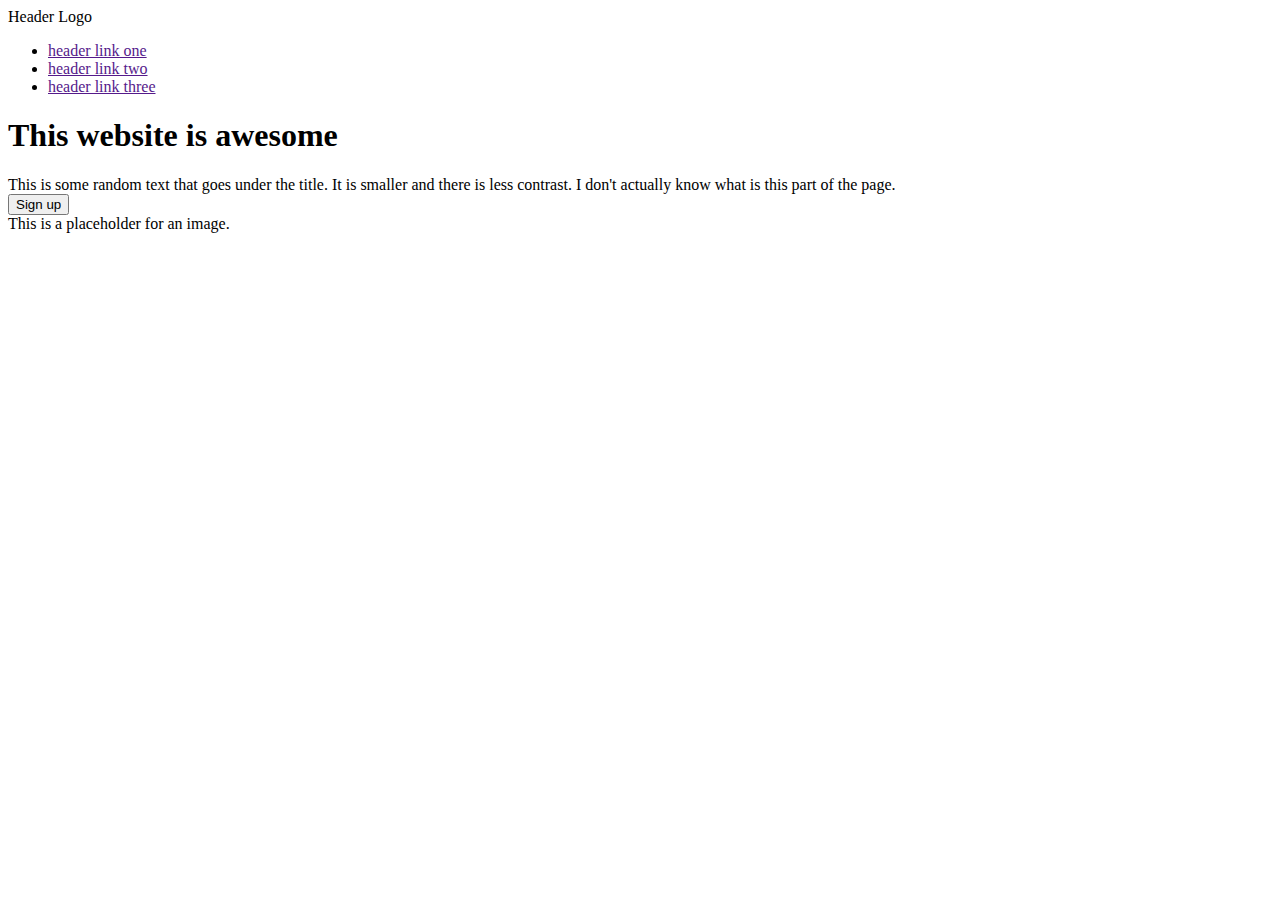
==== index.html @ 5f95f278 "Changed page.html to index.html because index should be the name of the first page that is sent from" ====
<!DOCTYPE html>
<html lang="en">
<head>
    <meta charset="UTF-8">
    <meta name="viewport" content="width=device-width, initial-scale=1.0">
    <title>Landing Page</title>
    <link rel="stylesheet" href="page.css">

    <link rel="stylesheet" href='https://fonts.googleapis.com/css?family=Roboto'>
</head>
<body>
    <div class="header">

        <div class="logo">
            Header Logo
        </div>

        <ul>
            <li> <a href=""> header link one </a></li>
            <li> <a href=""> header link two </a></li>
            <li> <a href=""> header link three </a></li>
        </ul>

    </div>

    <div class="main">
        <div class="container">
            <h1>This website is awesome</h1>
            <div>
                This is some random text that goes 
                under the title. It is smaller and there 
                is less contrast. I don't actually know 
                what is this part of the page.
            </div>
            <button> Sign up </button>
        </div>
        <div class="placeholder"> This is a placeholder for an image.</div>
    </div>

    
</body>
</html>
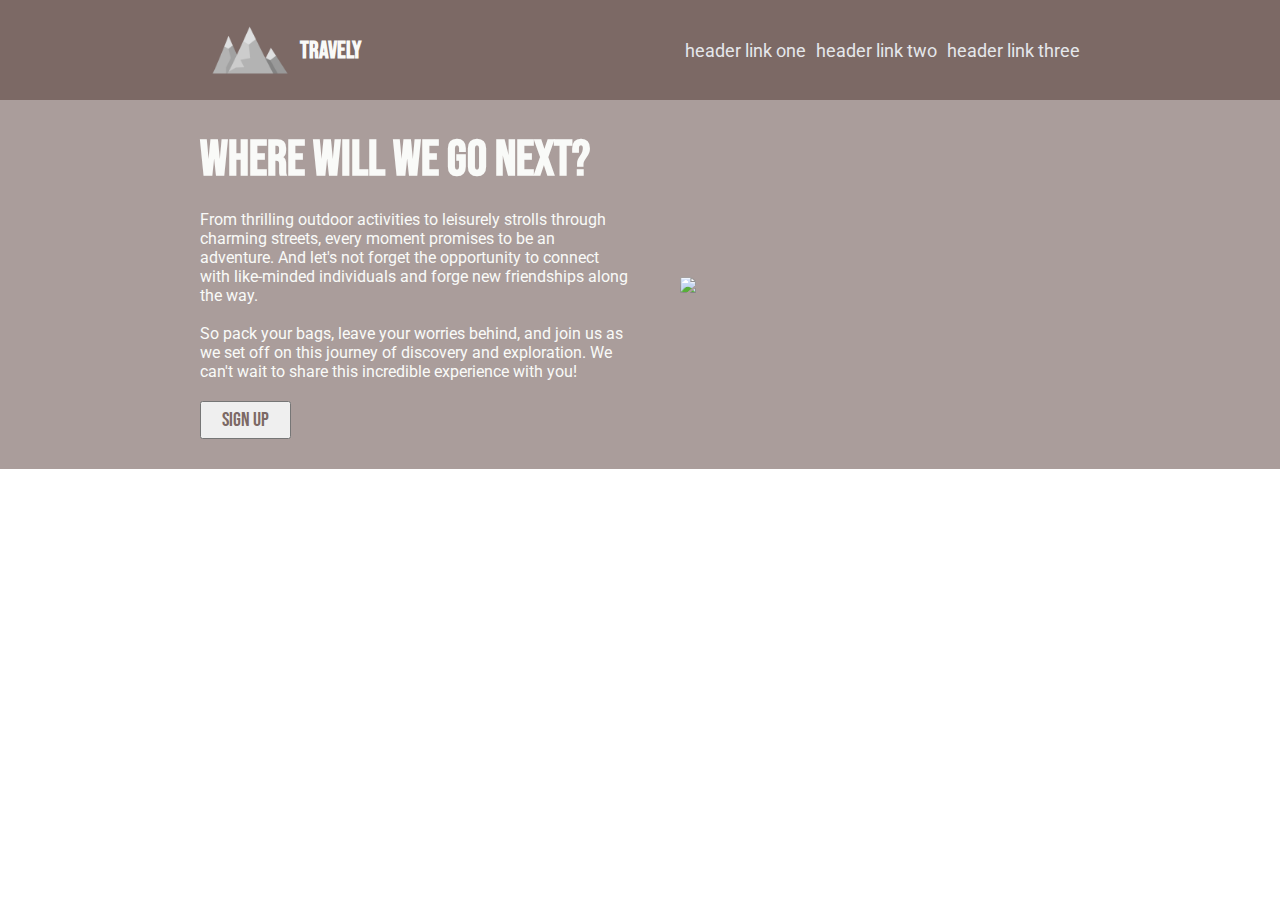
==== commit 86727389: "Added new logo, color palette." ====
--- a/index.html
+++ b/index.html
@@ -4,16 +4,19 @@
     <meta charset="UTF-8">
     <meta name="viewport" content="width=device-width, initial-scale=1.0">
     <title>Landing Page</title>
-    <link rel="stylesheet" href="page.css">
+    <link rel="stylesheet" href="index.css">
 
-    <link rel="stylesheet" href='https://fonts.googleapis.com/css?family=Roboto'>
+    <link href="https://fonts.googleapis.com/css2?family=Bebas+Neue&family=Roboto:ital,wght@0,100;0,300;0,400;0,500;0,700;0,900;1,100;1,300;1,400;1,500;1,700;1,900&display=swap" rel="stylesheet">
 </head>
 <body>
     <div class="header">
 
-        <div class="logo">
-            Header Logo
+        
+        <div class="logoName">
+            <img class="logo" src="./logo/logo.png">
+            <div>travely</div>
         </div>
+        
 
         <ul>
             <li> <a href=""> header link one </a></li>
@@ -24,17 +27,17 @@
     </div>
 
     <div class="main">
+        
         <div class="container">
-            <h1>This website is awesome</h1>
+            <h1>Where will we go next?</h1>
             <div>
-                This is some random text that goes 
-                under the title. It is smaller and there 
-                is less contrast. I don't actually know 
-                what is this part of the page.
+                From thrilling outdoor activities to leisurely strolls through charming streets, every moment promises to be an adventure. And let's not forget the opportunity to connect with like-minded individuals and forge new friendships along the way. <br>
+                <br>
+                So pack your bags, leave your worries behind, and join us as we set off on this journey of discovery and exploration. We can't wait to share this incredible experience with you!
             </div>
             <button> Sign up </button>
         </div>
-        <div class="placeholder"> This is a placeholder for an image.</div>
+        <img class="placeholder" src="./images/DSCF9760.jpg">
     </div>
 
     
--- a/index.css
+++ b/index.css
@@ -0,0 +1,91 @@
+body {
+    font-family: "Roboto", sans-serif;
+    margin: 0%;
+    
+}
+
+.header {
+    background-color: #7c6965;
+    padding: 0px 200px 0px 200px;
+    display: flex;
+    justify-content: space-between;
+    align-items: center;
+    color: #f9faf8;
+    font-size: 24px;
+    
+}
+
+.logoName {
+    display: flex;
+    font-family: "Bebas Neue", sans-serif;
+    align-items: center;
+    font-weight: bolder;
+}
+
+.logo {
+    display: block;
+    width: 100px;
+    
+}
+
+ul {
+    
+    display: flex;
+    justify-content: space-between;
+    color: #e5e7eb;
+    font-size: 18px;
+    gap: 10px;
+}
+
+li {
+    list-style-type: none;
+    
+}
+
+a {
+    text-decoration: none;
+    color: #e5e7eb;
+}
+
+.main {
+    padding: 30px 200px 30px 200px;
+    background-color: #7c6965a6;
+    display: flex;
+    justify-content: space-between;
+    align-items:center;
+    color: #f9faf8;
+    gap: 50px;
+}
+
+.main .container {
+    
+    display: flex;
+    flex-direction: column;
+    justify-content: flex-start;
+    width: 700px;
+    margin: 0;
+    gap: 20px;
+    
+}
+
+.main .container h1 {
+    font-family: "Bebas Neue", sans-serif;
+    font-size: 50px;
+    margin: 0;
+}
+
+.main .container button {
+    width: max-content;
+    font-family: "Bebas Neue", sans-serif;
+    font-size: 20px;
+    padding: 5px 20px 5px 20px;
+    color: #7c6965;
+    
+}
+
+.placeholder {
+    flex-shrink: 0;
+    width: 400px;
+    border-radius: 5%;
+    
+}
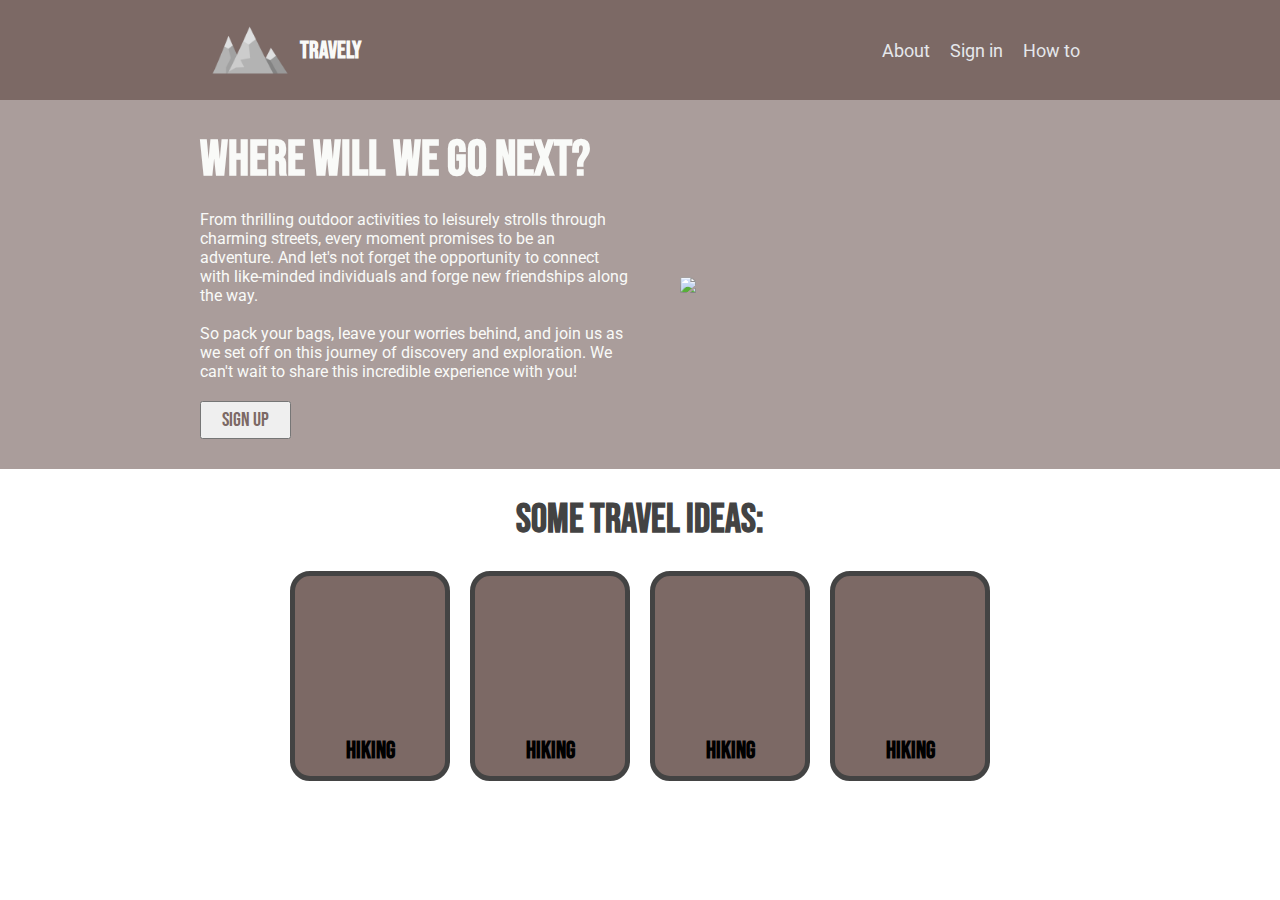
==== commit bc862ff1: "Added ideas container." ====
--- a/index.html
+++ b/index.html
@@ -19,9 +19,9 @@
         
 
         <ul>
-            <li> <a href=""> header link one </a></li>
-            <li> <a href=""> header link two </a></li>
-            <li> <a href=""> header link three </a></li>
+            <li> <a href=""> About </a></li>
+            <li> <a href=""> Sign in </a></li>
+            <li> <a href=""> How to </a></li>
         </ul>
 
     </div>
@@ -40,6 +40,32 @@
         <img class="placeholder" src="./images/DSCF9760.jpg">
     </div>
 
+    <h1 class="ideas"> Some travel ideas: </h1>
+    <div class="ideas-container">
+        
+            <div class="idea">
+                <div class="idea-img"></div> 
+                <div style="text-align: center; font-size: 24px; font-weight: bolder; font-family: Bebas Neue, sans-serif;"> Hiking</div>
+            </div>
+
+            <div class="idea">
+                <div class="idea-img"></div> 
+                <div style="text-align: center; font-size: 24px; font-weight: bolder; font-family: Bebas Neue, sans-serif;"> Hiking</div>
+            </div>
+
+            <div class="idea">
+                <div class="idea-img"></div> 
+                <div style="text-align: center; font-size: 24px; font-weight: bolder; font-family: Bebas Neue, sans-serif;"> Hiking</div>
+            </div>
+
+            <div class="idea">
+                <div class="idea-img"></div> 
+                <div style="text-align: center; font-size: 24px; font-weight: bolder; font-family: Bebas Neue, sans-serif;"> Hiking</div>
+            </div>
+            
+        
+    </div>
+
     
 </body>
 </html>--- a/index.css
+++ b/index.css
@@ -34,7 +34,7 @@
     justify-content: space-between;
     color: #e5e7eb;
     font-size: 18px;
-    gap: 10px;
+    gap: 20px;
 }
 
 li {
@@ -87,5 +87,43 @@
     flex-shrink: 0;
     width: 400px;
     border-radius: 5%;
+   
     
 }
+
+.ideas {
+    font-family: "Bebas Neue", sans-serif;
+    font-size: 40px;
+    text-align: center;
+    color: #434343;
+}
+
+.ideas-container {
+    display: flex;
+    justify-content: center;
+    gap: 20px
+}
+
+.idea {
+    display: flex;
+    flex-direction: column;
+    justify-items: center;
+    width: 150px;
+    height: 200px;
+    border: 5px solid #434343;
+    border-radius: 20px;
+    gap: 10px;
+    background-color: #7c6965;
+    
+
+    
+}
+
+
+.idea-img {
+    width: 150px;
+    height: 150px;
+    
+    background-image: url('./images/DSCF9874.jpg');
+    background-size: cover;
+}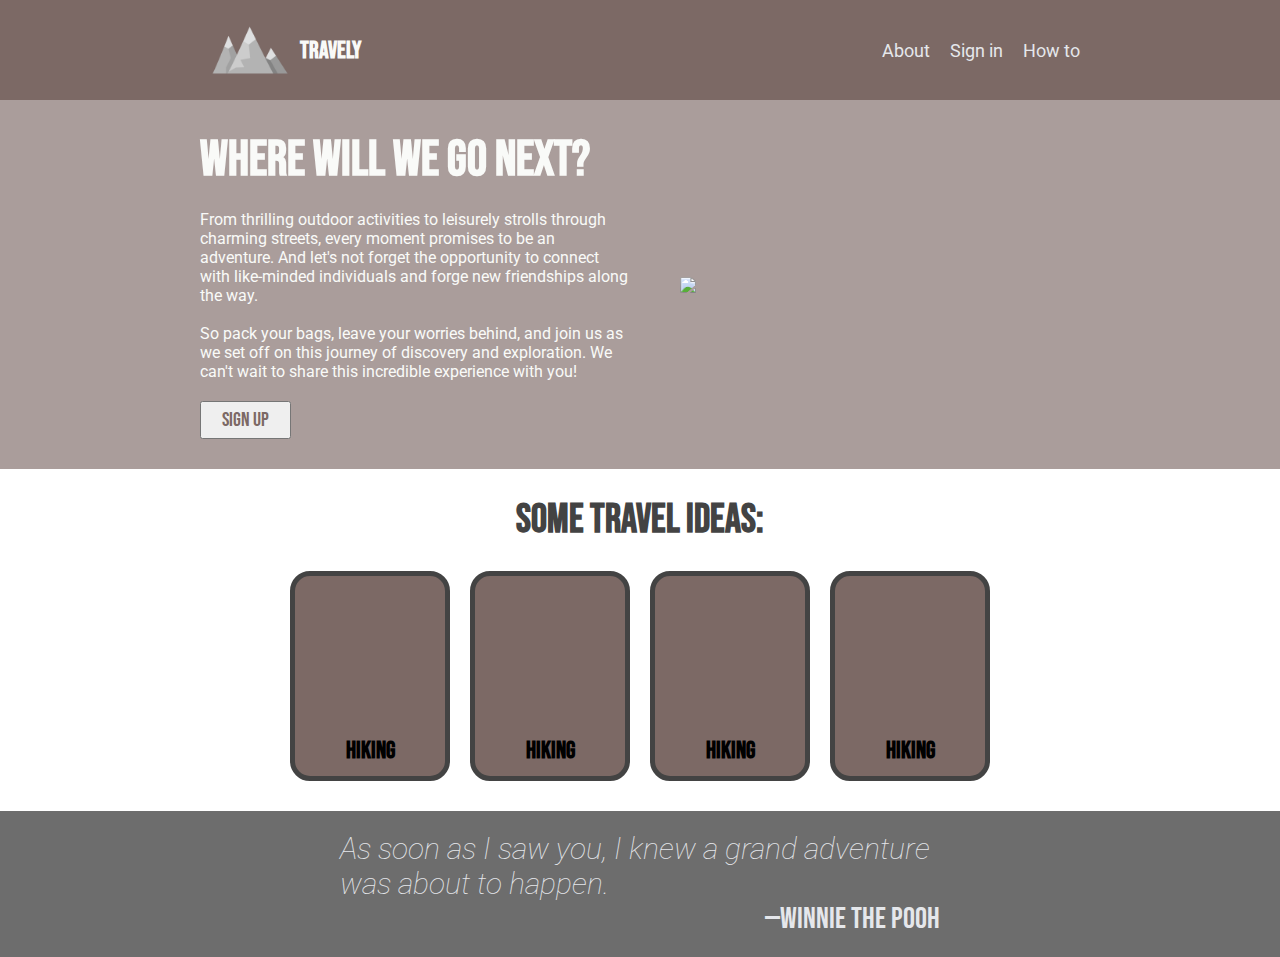
==== commit e4504bc8: "Added quote." ====
--- a/index.html
+++ b/index.html
@@ -61,9 +61,17 @@
             <div class="idea">
                 <div class="idea-img"></div> 
                 <div style="text-align: center; font-size: 24px; font-weight: bolder; font-family: Bebas Neue, sans-serif;"> Hiking</div>
+            </div>        
+    </div>
+    <div class="quote-around">
+        <div class="quote-container">
+            <div class="quote">
+                As soon as I saw you, I knew a grand adventure was about to happen.
             </div>
-            
-        
+            <div class="author">
+                —Winnie The Pooh
+            </div>
+        </div>
     </div>
 
     
--- a/index.css
+++ b/index.css
@@ -101,7 +101,8 @@
 .ideas-container {
     display: flex;
     justify-content: center;
-    gap: 20px
+    gap: 20px;
+    padding-bottom: 30px;
 }
 
 .idea {
@@ -126,4 +127,30 @@
     
     background-image: url('./images/DSCF9874.jpg');
     background-size: cover;
+}
+
+.quote-around {
+    background-color: #6d6d6d;
+    display: flex;
+    justify-content: center;
+}
+
+.quote-container {
+    background-color: #6d6d6d;
+    color: #e5e7eb;
+    width: 600px;
+    font-size: 30px;
+    padding: 20px;
+    
+}
+
+.quote {
+    text-align: start;
+    font-style: italic;
+    font-weight: 100;
+}
+
+.author {
+    text-align: end;
+    font-family: "Bebas Neue", sans-serif;
 }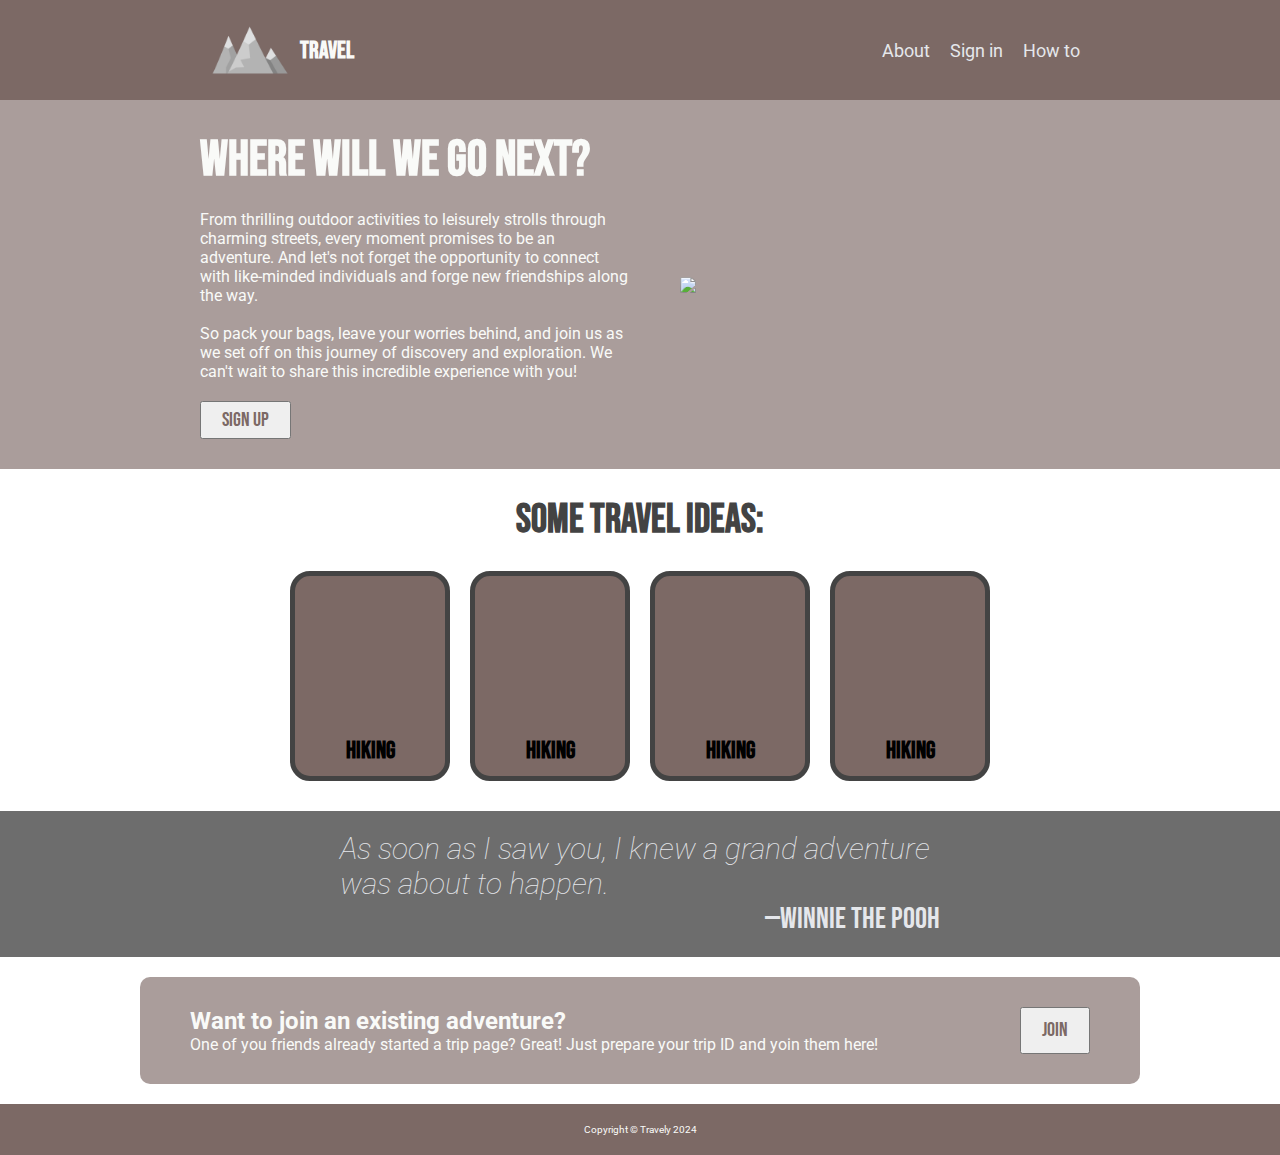
==== commit 60bd4685: "Added join and footer." ====
--- a/index.html
+++ b/index.html
@@ -14,7 +14,7 @@
         
         <div class="logoName">
             <img class="logo" src="./logo/logo.png">
-            <div>travely</div>
+            <div>travel</div>
         </div>
         
 
@@ -74,6 +74,23 @@
         </div>
     </div>
 
+    <div class="join">
+        <div class="join-container">
+            <div class="join-text">
+                <h2>Want to join an existing adventure?</h1>
+                <div>
+                    One of you friends already started a trip page? Great! Just prepare your trip ID and yoin them here!
+                </div>
+            </div>
+            <button> Join </button>
+        </div>
+        
+    </div>
+
+    <div class="footer">
+        Copyright © Travely 2024
+    </div>
+
     
 </body>
 </html>--- a/index.css
+++ b/index.css
@@ -4,7 +4,7 @@
     
 }
 
-.header {
+.header, .footer {
     background-color: #7c6965;
     padding: 0px 200px 0px 200px;
     display: flex;
@@ -47,13 +47,20 @@
     color: #e5e7eb;
 }
 
+.main, .join-container {
+    
+    background-color: #7c6965a6;
+    display: flex;
+    color: #f9faf8;
+    
+}
+
 .main {
     padding: 30px 200px 30px 200px;
-    background-color: #7c6965a6;
-    display: flex;
+    
     justify-content: space-between;
     align-items:center;
-    color: #f9faf8;
+ 
     gap: 50px;
 }
 
@@ -74,7 +81,7 @@
     margin: 0;
 }
 
-.main .container button {
+.main .container button, .join-container button {
     width: max-content;
     font-family: "Bebas Neue", sans-serif;
     font-size: 20px;
@@ -153,4 +160,27 @@
 .author {
     text-align: end;
     font-family: "Bebas Neue", sans-serif;
+}
+.join {
+    display: flex;
+    justify-content: center;
+    padding: 20px;
+}
+.join-container {
+    border-radius: 10px;
+    width: 900px;
+    padding: 30px 50px;
+    display: flex;
+    justify-content: space-between;
+}
+
+.join-text h2 {
+    margin-bottom: 0;
+    margin-top: 0;
+}
+
+.footer {
+    justify-content: center;
+    padding: 20px;
+    font-size: 10px;
 }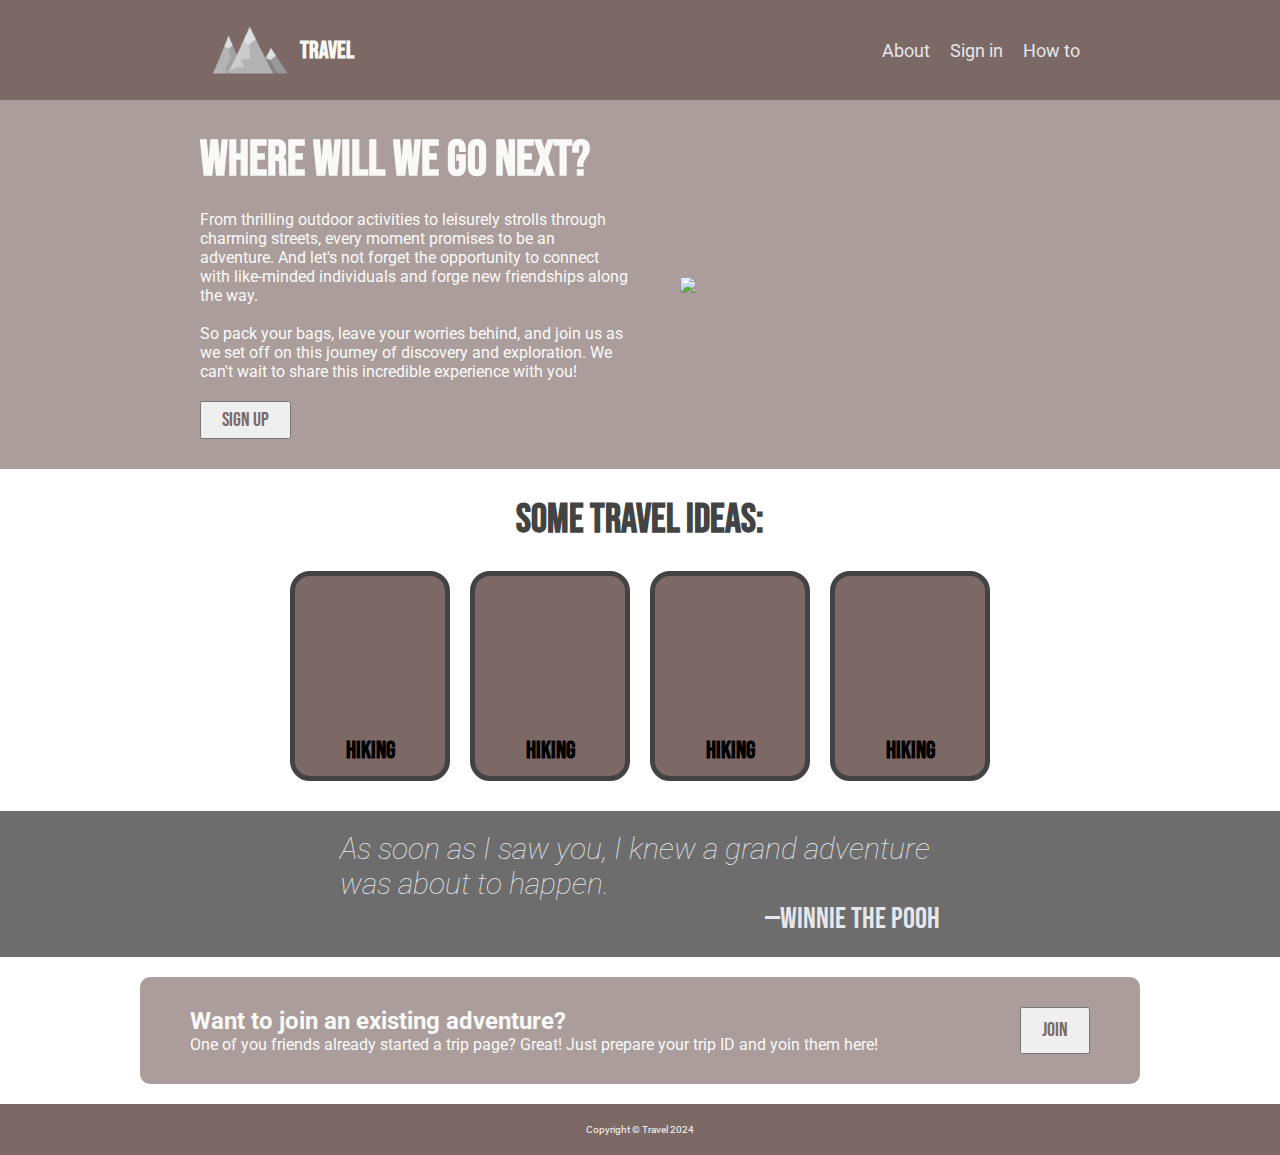
==== commit 557c866a: "footer updated" ====
--- a/index.html
+++ b/index.html
@@ -88,7 +88,7 @@
     </div>
 
     <div class="footer">
-        Copyright © Travely 2024
+        Copyright © Travel 2024
     </div>
 
     
